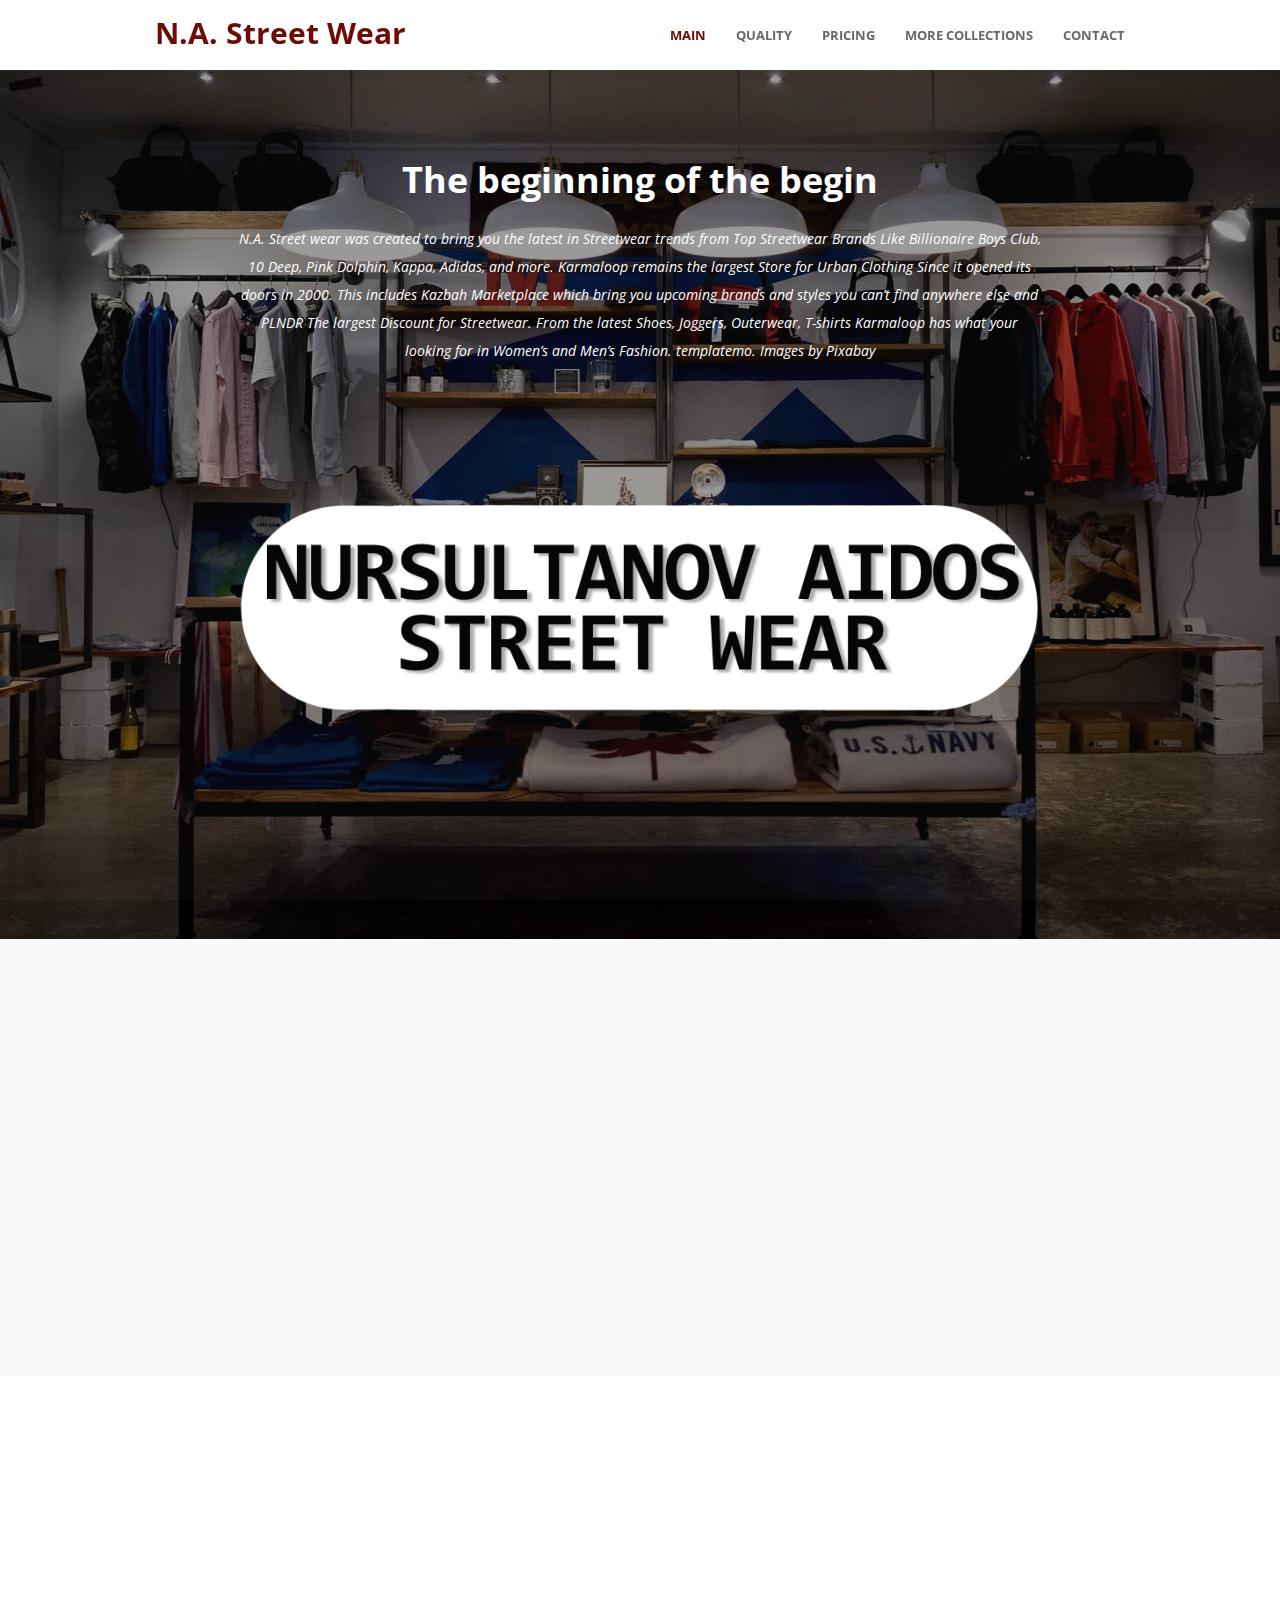
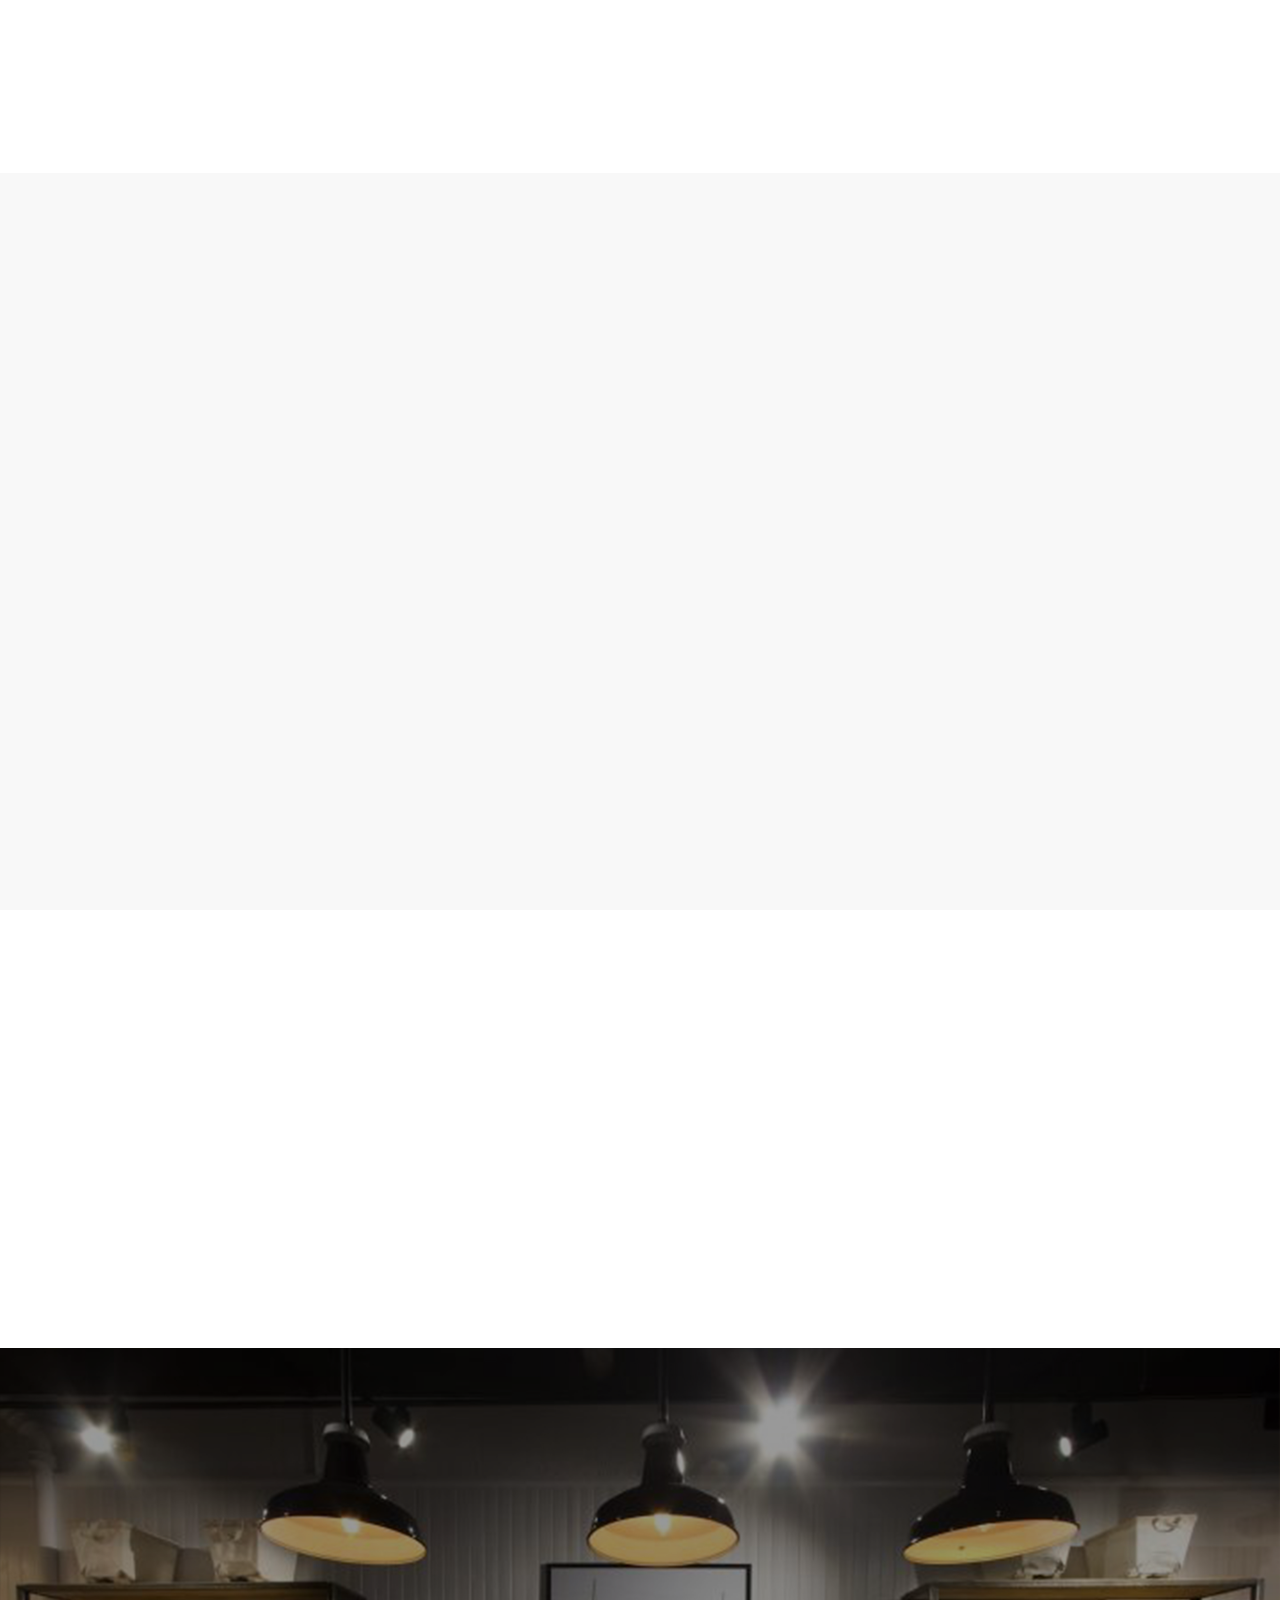
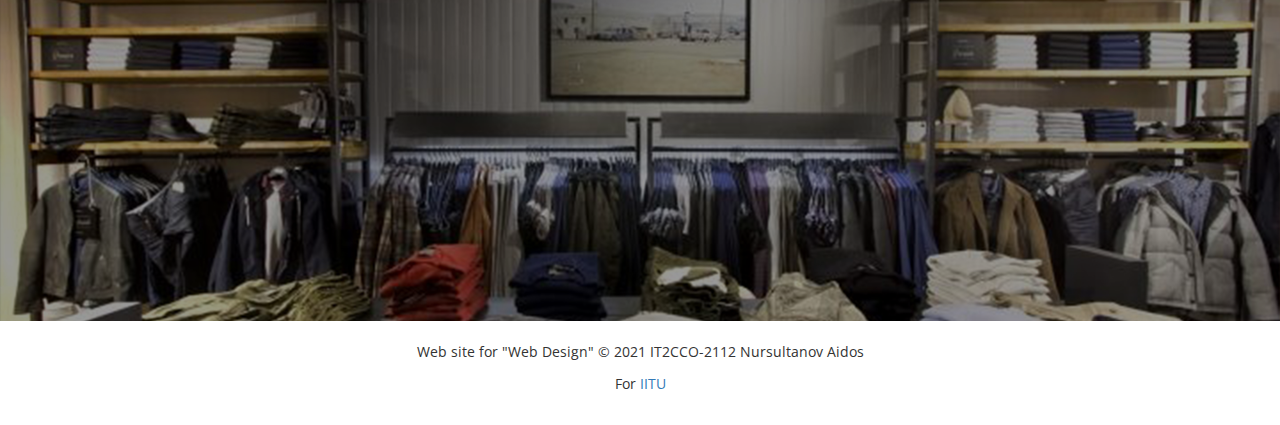
==== index.html @ eb96b64c "Add files via upload" ====
<!DOCTYPE html>
<html lang="en">
	<head>
		<meta charset="utf-8">
		<title>N.A. Street Wear</title>
		<meta http-equiv="X-UA-Compatible" content="IE=Edge">
		<meta name="viewport" content="width=device-width, initial-scale=1">
		<meta name="keywords" content="">
		<meta name="description" content="">

		<link rel="stylesheet" href="css/animate.min.css">
		<link rel="stylesheet" href="css/bootstrap.min.css">
		<link rel="stylesheet" href="css/font-awesome.min.css">
		<link href='http://fonts.googleapis.com/css?family=Open+Sans:400,300,400italic,700,800' rel='stylesheet' type='text/css'>

		<link rel="stylesheet" href="css/templatemo-style.css">

	</head>
	<body>
		<div class="preloader">
			<div class="sk-spinner sk-spinner-rotating-plane"></div>
    	 </div>
		<!-- start navigation -->
		<nav class="navbar navbar-default navbar-fixed-top templatemo-nav" role="navigation">
			<div class="container">
				<div class="navbar-header">
					<button class="navbar-toggle" data-toggle="collapse" data-target=".navbar-collapse">
						<span class="icon icon-bar"></span>
						<span class="icon icon-bar"></span>
						<span class="icon icon-bar"></span>
					</button>
					<a href="#" class="navbar-brand">N.A. Street Wear</a>
				</div>
				<div class="collapse navbar-collapse">
					<ul class="nav navbar-nav navbar-right text-uppercase">
						<li><a href="#home">Main</a></li>
						<li><a href="#feature">Quality</a></li>
						<li><a href="#pricing">Pricing</a></li>
						<li><a href="#morecoll">More collections</a></li>
						<li><a href="#contact">Contact</a></li>
					</ul>
				</div>
			</div>
		</nav>
		<section id="home">
			<div class="overlay">
				<div class="container">
					<div class="row">
						<div class="col-md-1"></div>
						<div class="col-md-10 wow fadeIn" data-wow-delay="0.3s">
							<h1 class="text-upper">The beginning of the begin</h1>
							<p class="tm-white">N.A. Street wear was created to bring you the latest in Streetwear trends from Top Streetwear Brands Like Billionaire Boys Club, 10 Deep, Pink Dolphin, Kappa, Adidas, and more. Karmaloop remains the largest Store for Urban Clothing Since it opened its doors in 2000. This includes Kazbah Marketplace which bring you upcoming brands and styles you can’t find anywhere else and PLNDR The largest Discount for Streetwear. From the latest Shoes, Joggers, Outerwear, T-shirts Karmaloop has what your looking for in Women’s and Men’s Fashion. <a rel="nofollow" href="http://www.facebook.com/templatemo" target="_parent">templatemo</a>. Images by <a rel="nofollow" href="http://pixabay.com" target="_blank">Pixabay</a></p>
							<img src="images/software-img.png" class="img-responsive" alt="home img">
						</div>
						<div class="col-md-1"></div>
					</div>
				</div>
			</div>
		</section>
		
		<section id="feature">
			<div class="container">
				<div class="row">
					<div class="col-md-6 wow fadeInLeft" data-wow-delay="0.6s">
						<h2 class="text-uppercase">Quality</h2>
						<p>In "N.A. Street wear" always has the best quality clothing</p>
						<p><i class="fa fa-leaf"></i>Only ecology materials.</p>
						<p><i class="fa fa-leaf"></i>Retains body heat well.</p>
					</div>
					<div class="col-md-6 wow fadeInRight" data-wow-delay="0.6s">
						<img src="images/software-img.png" class="img-responsive" alt="feature img">
					</div>
				</div>
			</div>
		</section>
		<!-- end feature -->

		<!-- start feature1 -->
		<section id="feature1">
			<div class="container">
				<div class="row">
					<div class="col-md-6 wow fadeInUp" data-wow-delay="0.6s">
						<img src="images/software-img.png" class="img-responsive" alt="feature img">
					</div>
					<div class="col-md-6 wow fadeInUp" data-wow-delay="0.6s">
						<h2 class="text-uppercase">More of our wear quality</h2>
						<p>The label combines quality and heritage with contemporary designs and is hailed as one of the greatest streetwear brands globally.</p>
						<p><span><i class="fa fa-leaf"></i></span>Lorem ipsum dolor sit amet, consectetur adipisicing elit, sed do eiusmod tempor incididunt ut labore et dolore magna aliqua.</p>
						<p><i class="fa fa-child	"></i>Quis autem velis reprehenderit et quis voluptate velit esse quam.</p>
					</div>
				</div>
			</div>
		</section>
		<!-- end feature1 -->

		<!-- start pricing -->
		<section id="pricing">
			<div class="container">
				<div class="row">
					<div class="col-md-12 wow bounceIn">
						<h2 class="text-uppercase">Our Pricing</h2>
					</div>
					<div class="col-md-4 wow fadeIn" data-wow-delay="0.6s">
						<div class="pricing text-uppercase">
							<div class="pricing-title">
								<h4>Shoes</h4>
								<p>~$50</p>
								<small class="text-lowercase">average price</small>
							</div>
							<ul>
								<li>Sneakers</li>
								<li>All Season Boots</li>
								<li>Motion Control</li>
								<li>Stability</li>
							</ul>
							<button class="btn btn-primary text-uppercase">Lets check</button>
						</div>
					</div>
					<div class="col-md-4 wow fadeIn" data-wow-delay="0.6s">
						<div class="pricing active text-uppercase">
							<div class="pricing-title">
								<h4>Topic wear</h4>
								<p>~$10-50</p>
								<small class="text-lowercase">average price</small>
							</div>
							<ul>
								<li>Sweater</li>
								<li>Hoodies</li>
								<li>T-shirt</li>
								<li>Flip-flops</li>
							</ul>
							<button class="btn btn-primary text-uppercase">Lets check</button>
						</div>
					</div>
					<div class="col-md-4 wow fadeIn" data-wow-delay="0.6s">
						<div class="pricing text-uppercase">
							<div class="pricing-title">
								<h4>Jeans</h4>
								<p>~$15</p>
								<small class="text-lowercase">average price</small>
							</div>
							<ul>
								<li>Skinny jeans</li>
								<li>Skinny crop jeans</li>
								<li>Cigarette jeans</li>
								<li>Straight Jeans</li>
							</ul>
							<button class="btn btn-primary text-uppercase">Lets check</button>
						</div>
					</div>
				</div>
			</div>
		</section>

		<section id="morecoll">
			<div class="container">
				<div class="row">
					<div class="col-md-6 wow fadeInLeft" data-wow-delay="0.6s">
						<h2 class="text-uppercase">More information about magazine</h2>
						<p>Tap the link, to open our more crazy street wear. </p>
						<button class="btn btn-primary text-uppercase">Magazine</button>
					</div>
					<div class="col-md-6 wow fadeInRight" data-wow-delay="0.6s">
						<img src="images/software-img.png" class="img-responsive" alt="feature img">
					</div>
				</div>
			</div>
		</section>

		<section id="contact">
			<div class="overlay">
				<div class="container">
					<div class="row">
						<div class="col-md-6 wow fadeInUp" data-wow-delay="0.6s">
							<h2 class="text-uppercase">Contact Us</h2>
							<p>For questions and assistance related to corporate matters (sponsorship/donations, idea/invention submissions, general feedback for N.A. Street Wear) or for help with product you purchased from an authorized Nike retail partner, please contact us at 7-708-846-50-75 (7 a.m. - 4 p.m. PT, Monday through Friday). </p>
							<address>
								<p><i class="fa fa-map-marker"></i>Zhibek Zholy #, Almaty city, Kazakhstan</p>
								<p><i class="fa fa-phone"></i> +7-708-846-50-75</p>
								<p><i class="fa fa-envelope-o"></i> shtreeets@gmail.com</p>
							</address>
						</div>
						<div class="col-md-6 wow fadeInUp" data-wow-delay="0.6s">
							<div class="contact-form">
								<form action="#" method="post">
									<div class="col-md-6">
										<input type="text" class="form-control" placeholder="Name">
									</div>
									<div class="col-md-6">
										<input type="email" class="form-control" placeholder="Email">
									</div>
									<div class="col-md-12">
										<input type="text" class="form-control" placeholder="Subject">
									</div>
									<div class="col-md-12">
										<textarea class="form-control" placeholder="Message" rows="4"></textarea>
									</div>
									<div class="col-md-8">
										<input type="submit" class="form-control text-uppercase" value="Send">
									</div>
								</form>
							</div>
						</div>
					</div>
				</div>
			</div>
		</section>
	

		<footer>
			<div class="container">
				<div class="row">
					<p>Web site for "Web Design" © 2021 IT2CCO-2112 Nursultanov Aidos</p>
				</div>
			</div>

			<div class="container">
				<div class="row">
					<p>For <a href="https://iitu.edu.kz/ru/" target="_blank">IITU</a></p>
				</div>
			</div>
		</footer>
		<!-- end footer -->
        
		<script src="js/jquery.js"></script>
		<script src="js/bootstrap.min.js"></script>
		<script src="js/wow.min.js"></script>
		<script src="js/jquery.singlePageNav.min.js"></script>
		<script src="js/custom.js"></script>
	</body>
</html>
---- css/templatemo-style.css ----
/*

Boxer Template

http://www.templatemo.com/tm-446-boxer

*/

body
    {
        background: #fff;
        font-family: 'Open Sans', sans-serif;
        font-weight: 300;
        position: relative;
        width: 100%;
        height: 100%;
        overflow-x: hidden;
    }
	
.tm-white a {
	color: #fff;
}

/* start h1 group */
h1 { 
    margin-top: 0;
    margin-bottom: 25px; 
}
h1,
h2,
h3,
h4
    {
        font-weight: bold;
    }
/* end h1 group */
p { line-height: 1.6em; }
/* img */
img
    {
        max-width: 100%;
        height: auto;
    }
/* img */

/* overlay */
.overlay 
    {
       width: 100%;
       height: 100%;
       background: rgba(0, 0, 0, 0.4);
       padding-top: 90px;
       padding-bottom: 90px;
    }  
/* over lay */

/* start page container */
@media (min-width: 768px) {
  .container {
    width: 700px;
  }
}
@media (min-width: 992px) {
  .container {
    width: 900px;
  }
}
@media (min-width: 1200px) {
  .container {
    width: 1000px;
  }
}
/* end page container */

/* start preloader */
.preloader
    {
        position: fixed;
        top: 0;
        left: 0;
        width: 100%;
        height: 100%;
        z-index: 99999;
        display: -webkit-flex;
        display: -ms-flexbox;
        display: flex;
        -webkit-flex-flow: row nowrap;
            -ms-flex-flow: row nowrap;
                flex-flow: row nowrap;
        /*justify-content: center;*/
        -webkit-align-items: center;
            -ms-flex-align: center;
                align-items: center;
        background: none repeat scroll 0 0 #fff;
    }
.sk-spinner-rotating-plane.sk-spinner 
    {
         width: 30px;
        height: 30px;
        background-color: #6a0700;
         margin: 0 auto;
        -webkit-animation: sk-rotatePlane 1.2s infinite ease-in-out;
                animation: sk-rotatePlane 1.2s infinite ease-in-out;
     }

@-webkit-keyframes sk-rotatePlane {
  0% {
         -webkit-transform: perspective(120px) rotateX(0deg) rotateY(0deg);
                 transform: perspective(120px) rotateX(0deg) rotateY(0deg); }

  50% {
        -webkit-transform: perspective(120px) rotateX(-180.1deg) rotateY(0deg);
                transform: perspective(120px) rotateX(-180.1deg) rotateY(0deg); }

  100% {
            -webkit-transform: perspective(120px) rotateX(-180deg) rotateY(-179.9deg);
                    transform: perspective(120px) rotateX(-180deg) rotateY(-179.9deg); } }

@keyframes sk-rotatePlane {
  0% {
         -webkit-transform: perspective(120px) rotateX(0deg) rotateY(0deg);
                 transform: perspective(120px) rotateX(0deg) rotateY(0deg); }

  50% {
        -webkit-transform: perspective(120px) rotateX(-180.1deg) rotateY(0deg);
                transform: perspective(120px) rotateX(-180.1deg) rotateY(0deg); }

  100% {
            -webkit-transform: perspective(120px) rotateX(-180deg) rotateY(-179.9deg);
                    transform: perspective(120px) rotateX(-180deg) rotateY(-179.9deg); } }
/* end preloader */

/* start navigation */
.navbar-default
    {
        background: #fff;
        border: none;
        box-shadow: 0px 2px 8px 0px rgba(50, 50, 50, 0.08);
        margin: 0!important;
    }
.navbar-default .navbar-brand
    {
        color: #6a0700;
        font-size: 30px;
        font-weight: bold;
        height: 70px;
        line-height: 35px;
    }
.navbar-default .nav li a
    {
        color: #666;
        font-size: 13px;
        font-weight: bold;
        height: 70px;
        line-height: 40px;
    }
.navbar-default .nav li a:hover,
.navbar-default .nav li a:focus,
.navbar-default .nav li a.current
    {
        color: #6a0700;
    }

.navbar-default .navbar-toggle
    {
        border: none;
        padding-top: 20px;
    }
.navbar-default .navbar-toggle .icon-bar
    {
        background: #6a0700;
        border-color: transparent;
    }
.navbar-default .navbar-toggle:hover,
.navbar-default .navbar-toggle:focus { background-color: transparent }
/* end navigation */

/* start home */       
#home
    {
    background: url('../images/home-bg.jpg') no-repeat;
    background-size: cover;
    color: #fff;
    margin-top: 70px;
    text-align: center;
    width: 100%;
    }
#home p
    {
        font-weight: 400;
        font-style: italic;
        line-height: 2em;
    }
#home img
    {
        display: inline-block;
        margin-top: 0px;
    }
/* end home */

/* start divider */
#divider
    {
        text-align: center;
        padding-top: 80px;
        padding-bottom: 80px;
    }
#divider .fa
    {
        color: #6a0700;
        font-size: 60px;
    }
#divider h3
    {
        font-size: 20px;
    }
/* end divider */

/* start feature */
#feature
    {
        background: #f8f8f8;
        padding-top: 80px;
        padding-bottom: 80px;
    }
#feature p
    {
        padding-top: 10px;
    }
#feature span
    {
        float: left;
    }
#feature .fa
    {
        background: #6a0700;
        border-radius: 50%;
        color: #fff;
        display: inline-block;
        width: 40px;
        height: 40px;
        line-height: 40px;
        text-align: center;
        margin-right: 20px;
    }
/* end feature */

/* start feature1 */
#feature1
    {
        padding-top: 60px;
        padding-bottom: 60px;
    }
#feature1 p
    {
        padding-top: 10px;
    }
#feature1 span
    {
        float: left;
    }
#feature1 .fa
    {
        background: #6a0700;
        border-radius: 50%;
        color: #fff;
        display: inline-block;
        width: 40px;
        height: 40px;
        line-height: 40px;
        text-align: center;
        margin-right: 20px;
    }
/* end feature1 */

/* start pricing */
#pricing
    {
        background: #f8f8f8;
        text-align: center;
        padding-top: 80px;
        padding-bottom: 80px;
    }
#pricing h2
    {
        padding-bottom: 60px;
    }
#pricing .pricing
    {
        background: #fff;
    }
#pricing .active
    {
        position: relative;
        bottom: 20px;
    }
#pricing .pricing .pricing-title
    {
        background: #6a0700;
        color: #fff;
        font-weight: bold;
        padding: 30px;
    }
#pricing .pricing .pricing-title p
    {
        font-size: 20px;
    }
#pricing .pricing ul
    {
        padding: 0;
        margin: 0;
    }
#pricing .pricing ul li
    {
        display: block;
        list-style: none;
        padding: 16px;
    }
#pricing .pricing .btn
    {
        background: transparent;
        border: 1px solid #6a0700;
        border-radius: 0px;
        color: #6a0700;
        font-weight: bold;
        padding-right: 40px;
        padding-left: 40px;
        margin-top: 20px;
        margin-bottom: 30px;
        transition: all 0.3s ease;
    }
#pricing .pricing .btn:hover {
    background: #6a0700;
    color: #fff;
}

#morecoll
    {
        padding-top: 80px;
        padding-bottom: 80px;
    }
#morecoll h2
    {
        padding-bottom: 20px;
    }
#morecoll .btn
    {
        border-radius: 0px;
        font-weight: bold;
        margin-top: 20px;
        padding: 10px 40px 10px 40px;
    }

#contact
    {
        background: url('../images/contact-bg.jpg') no-repeat;
        background-size: cover;
        color: #fff;
    }
#contact h2
    {
        padding-bottom: 10px;
    }
#contact address
    {
        padding-top: 20px;
    }
#contact address .fa
    {
        background: #6a0700;
        border-radius: 50%;
        width: 40px;
        height: 40px;
        line-height: 40px;
        text-align: center;
        margin-top: 6px;
        margin-right: 10px;
    }
#contact .contact-form
    {
        padding-top: 40px;
    }
#contact .form-control
    {
        border: none;
        border-radius: 0px;
        box-shadow: none;
        margin-bottom: 20px;
    }
#contact input
    {
        height: 50px;
    }
#contact input[type="submit"]
    {
        background: #6a0700;
        color: #fff;
        font-weight: bold;
        transition: all 0.3s ease;
    }
#contact input[type="submit"]:hover {
    background: #6f0000;
}
/* end contact */

/* start footer */
footer
    {
        background: #fff;
        font-weight: 400;
        text-align: center;
        padding: 20px;
    }
/* end footer */

@media screen and ( max-width: 991px ) {
    .templatemo-box {
        margin-bottom: 30px;
    }
    #pricing .active {
        bottom: 0;
    }
    .pricing {
        margin-bottom: 20px;
    }
    #feature img, #morecoll img {
        margin-top: 30px;
    }
    #feature1 img {
        margin-bottom: 30px;
    }
}
@media screen and ( max-width: 767px ) {
    .navbar-default .nav li a {
        height: auto;
        line-height: 2em;
    }
    #feature, #pricing, #morecoll {
        padding-top: 20px;
        padding-bottom: 40px;
    }
    #contact .overlay {
        padding-top: 40px;
    }
}
/* start media 360 */
@media screen and ( max-width: 360px ){
    .pricing
        {
            padding-bottom: 40px;
        }
}
/* end media 360 */
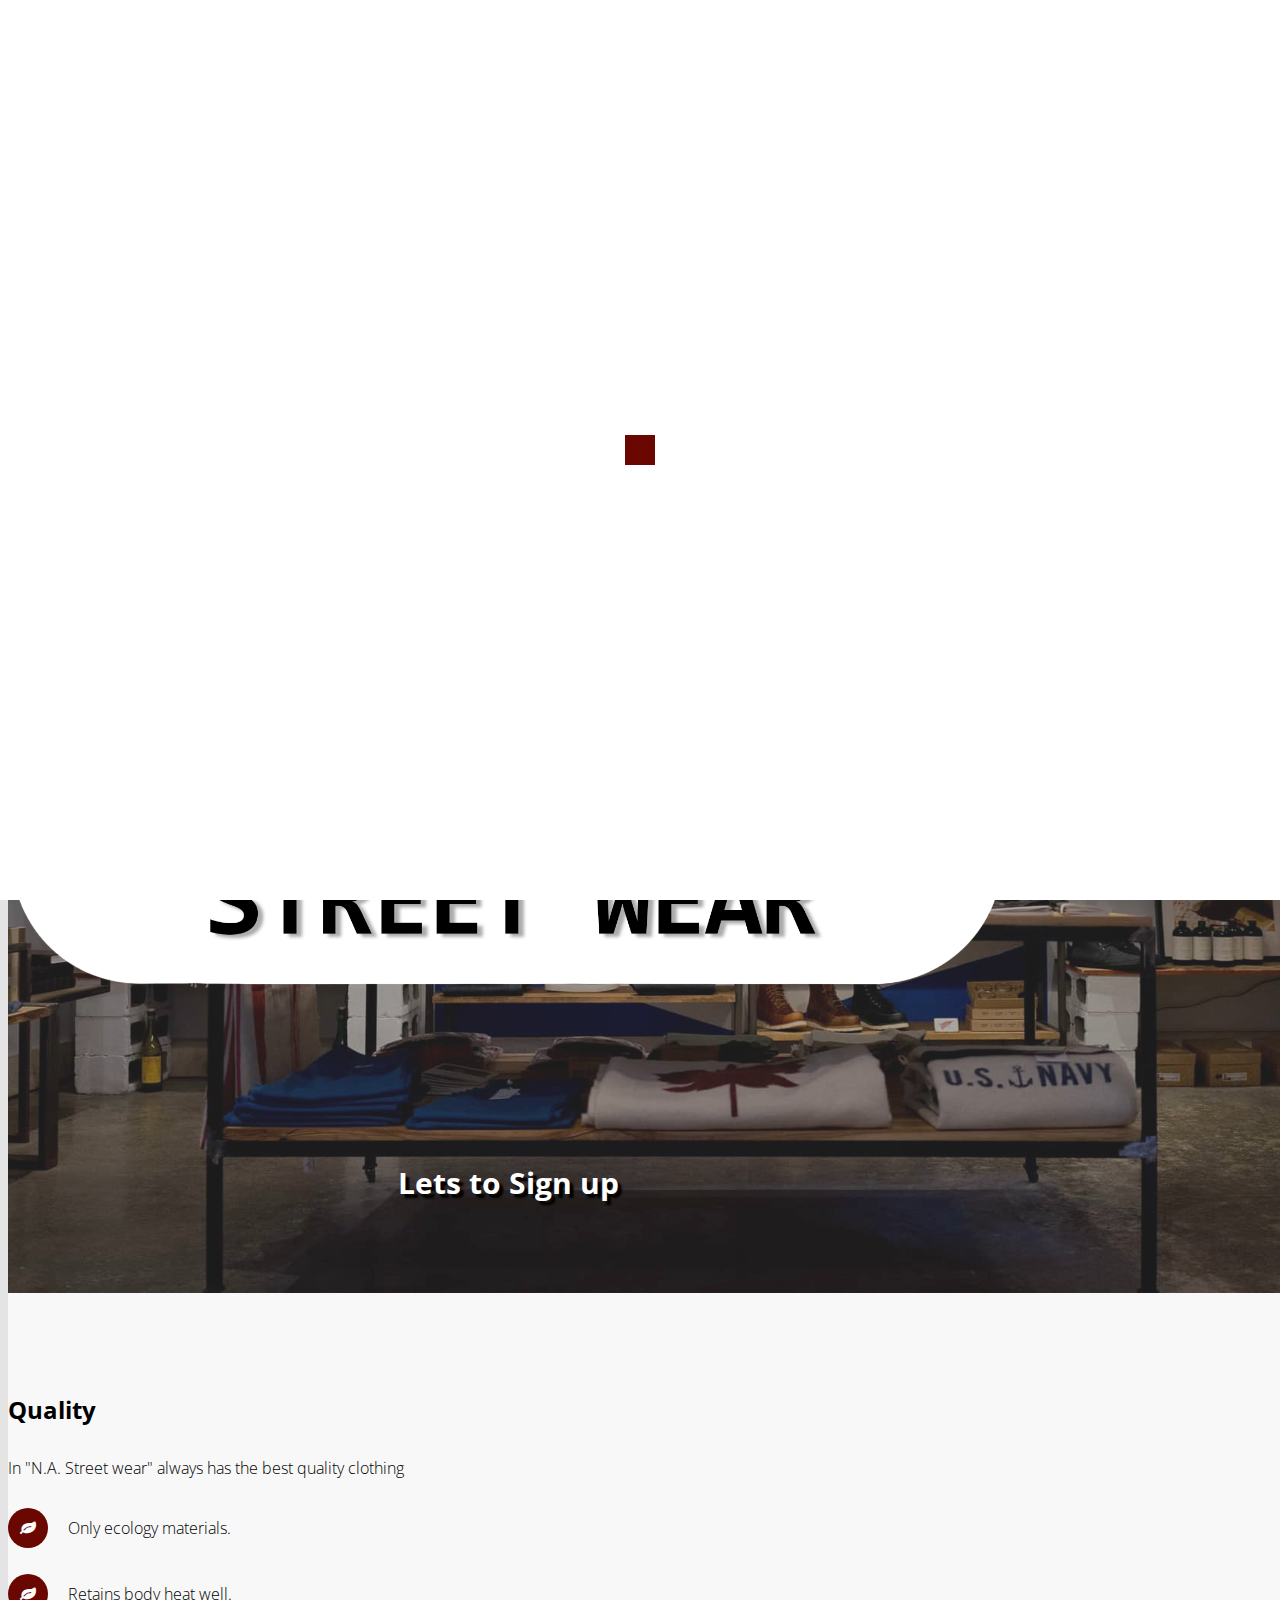
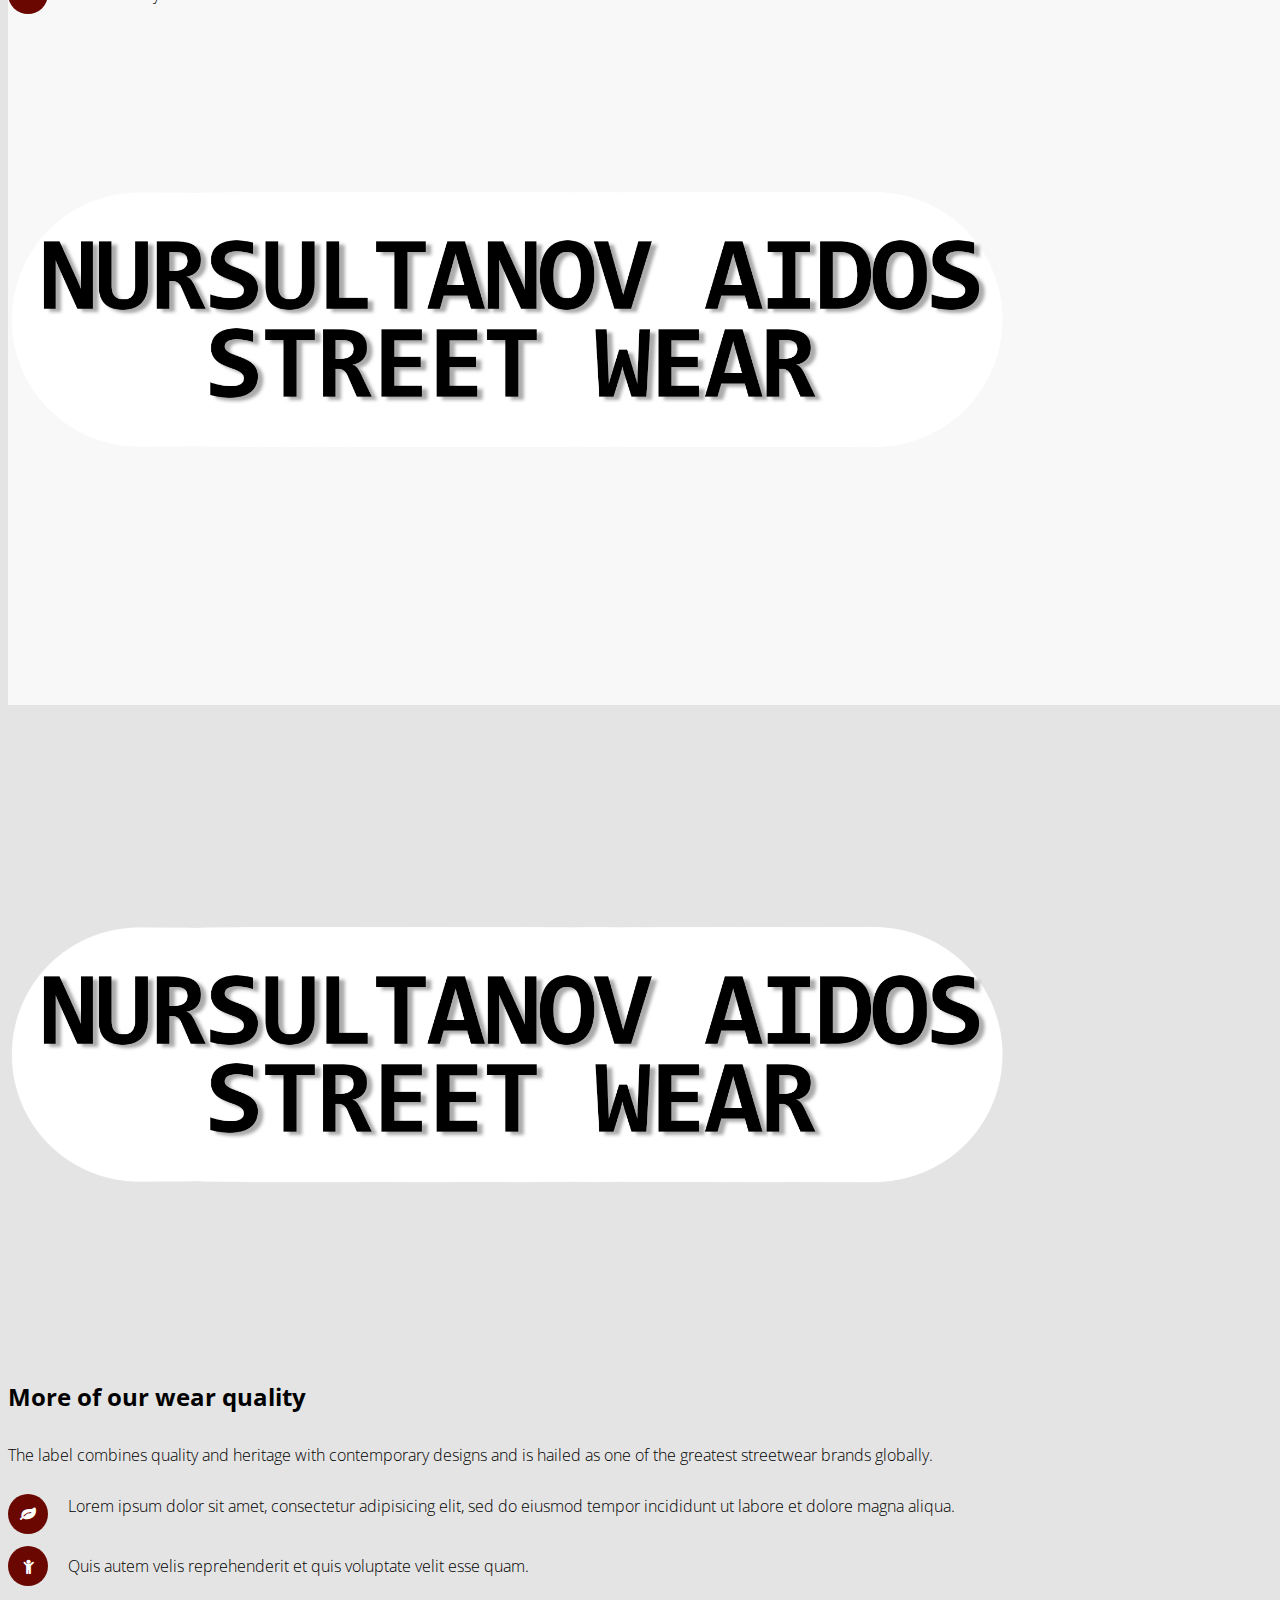
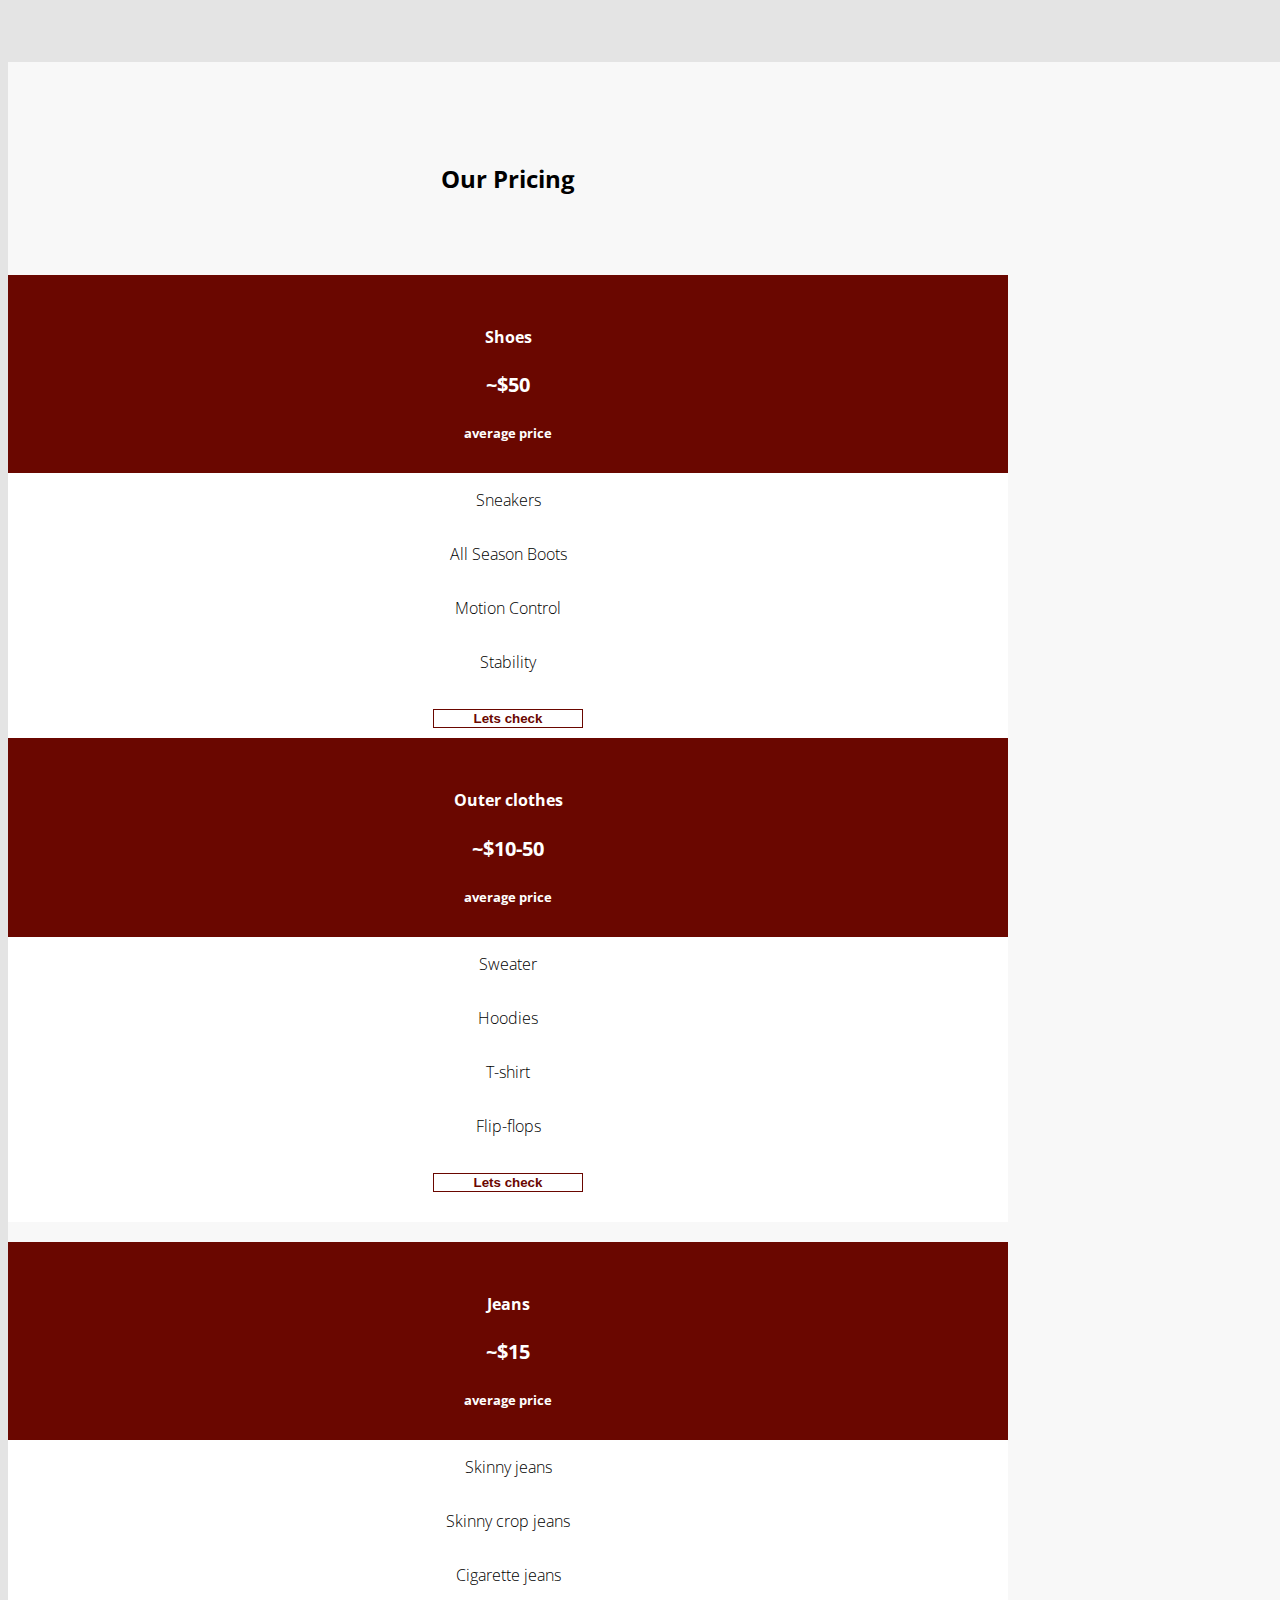
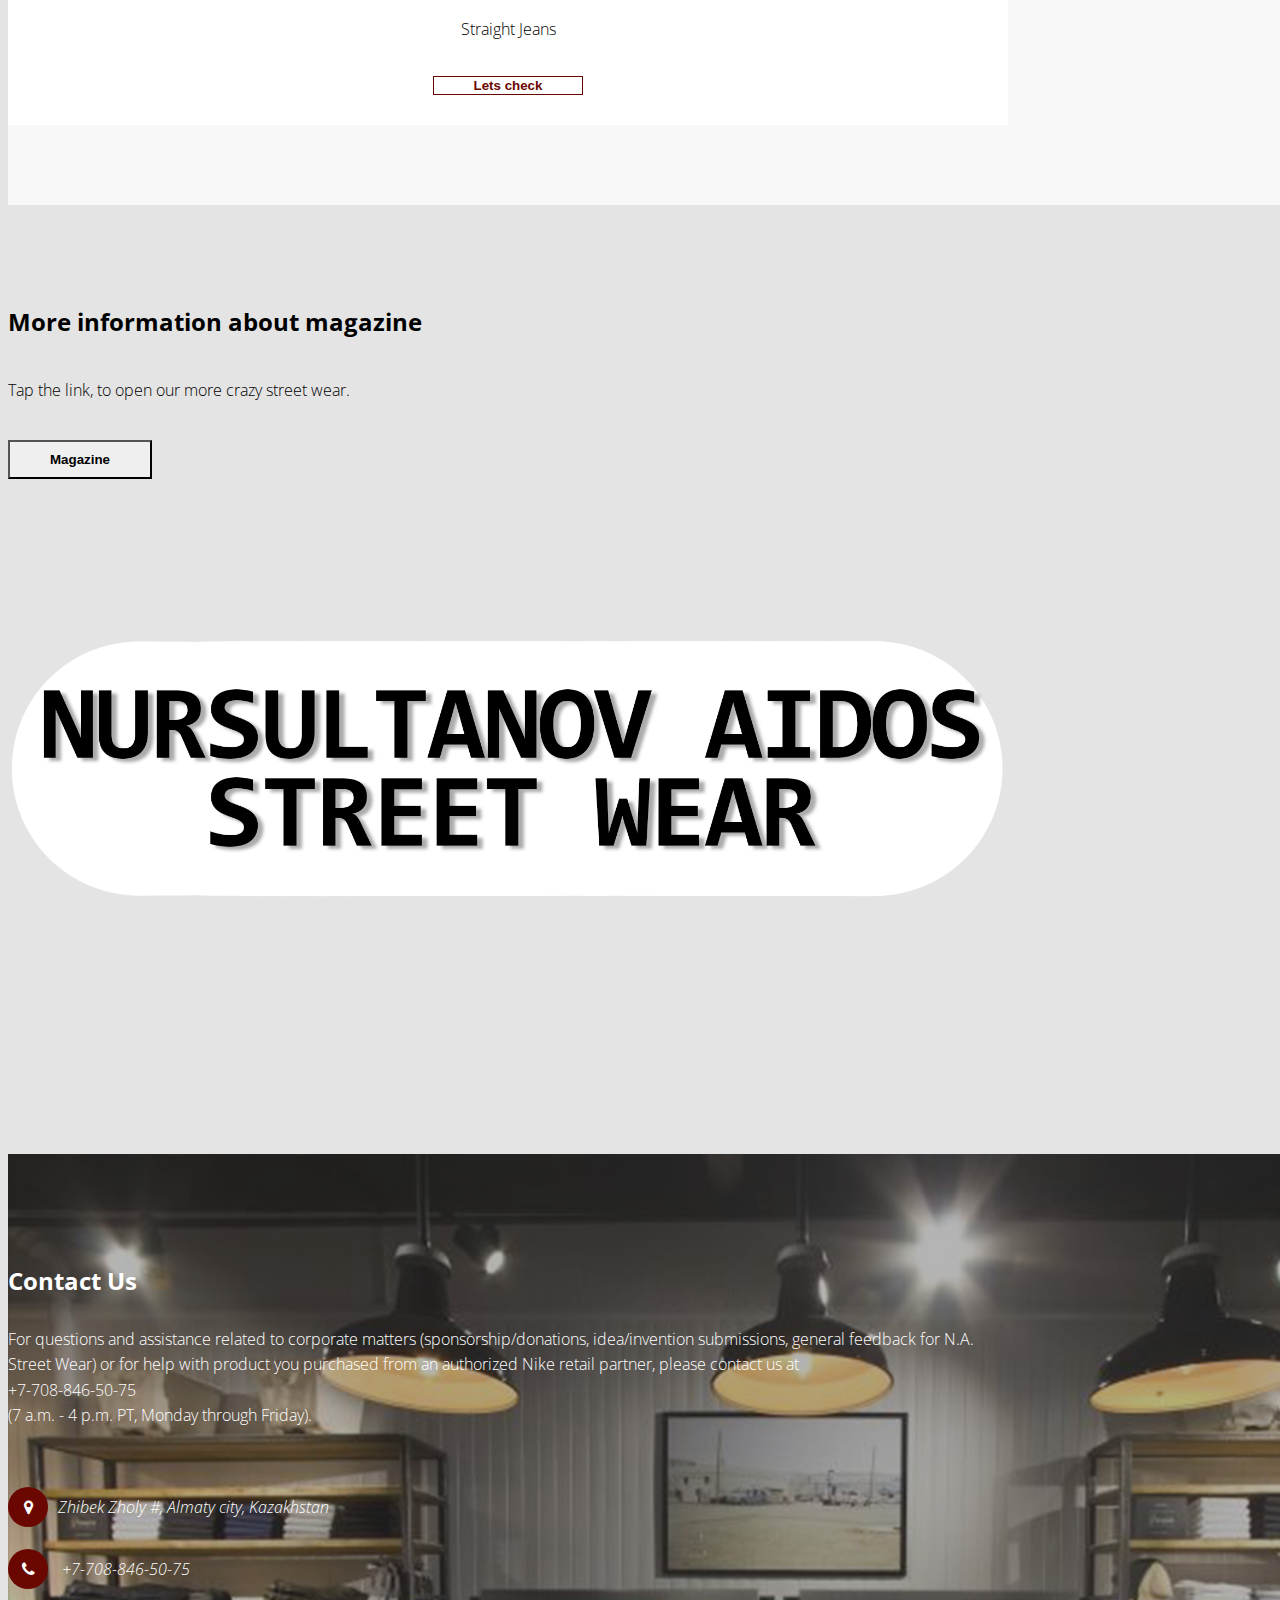
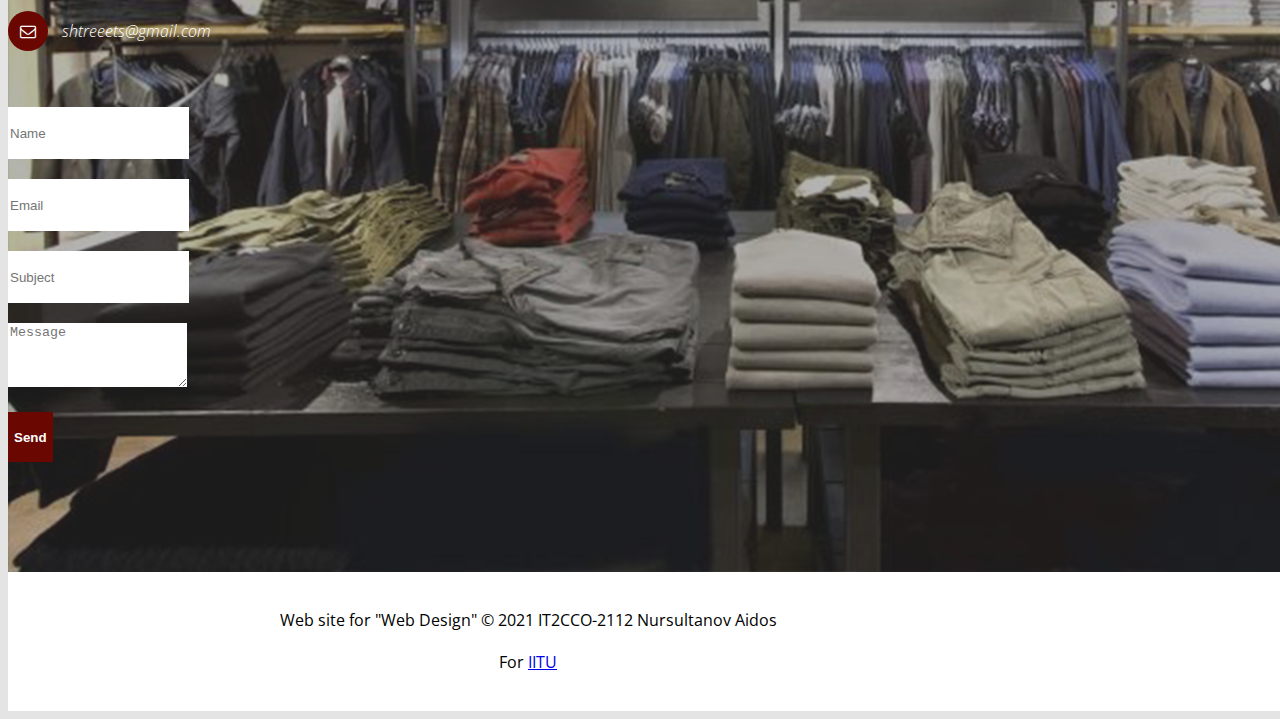
==== commit e5c8d946: "Update index.html" ====
--- a/index.html
+++ b/index.html
@@ -1,231 +1,222 @@
 <!DOCTYPE html>
 <html lang="en">
-	<head>
-		<meta charset="utf-8">
-		<title>N.A. Street Wear</title>
-		<meta http-equiv="X-UA-Compatible" content="IE=Edge">
-		<meta name="viewport" content="width=device-width, initial-scale=1">
-		<meta name="keywords" content="">
-		<meta name="description" content="">
-
-		<link rel="stylesheet" href="css/animate.min.css">
-		<link rel="stylesheet" href="css/bootstrap.min.css">
-		<link rel="stylesheet" href="css/font-awesome.min.css">
-		<link href='http://fonts.googleapis.com/css?family=Open+Sans:400,300,400italic,700,800' rel='stylesheet' type='text/css'>
-
-		<link rel="stylesheet" href="css/templatemo-style.css">
-
-	</head>
-	<body>
-		<div class="preloader">
-			<div class="sk-spinner sk-spinner-rotating-plane"></div>
-    	 </div>
-		<!-- start navigation -->
-		<nav class="navbar navbar-default navbar-fixed-top templatemo-nav" role="navigation">
-			<div class="container">
-				<div class="navbar-header">
-					<button class="navbar-toggle" data-toggle="collapse" data-target=".navbar-collapse">
-						<span class="icon icon-bar"></span>
-						<span class="icon icon-bar"></span>
-						<span class="icon icon-bar"></span>
-					</button>
-					<a href="#" class="navbar-brand">N.A. Street Wear</a>
-				</div>
-				<div class="collapse navbar-collapse">
-					<ul class="nav navbar-nav navbar-right text-uppercase">
-						<li><a href="#home">Main</a></li>
-						<li><a href="#feature">Quality</a></li>
-						<li><a href="#pricing">Pricing</a></li>
-						<li><a href="#morecoll">More collections</a></li>
-						<li><a href="#contact">Contact</a></li>
-					</ul>
-				</div>
-			</div>
-		</nav>
-		<section id="home">
-			<div class="overlay">
-				<div class="container">
-					<div class="row">
-						<div class="col-md-1"></div>
-						<div class="col-md-10 wow fadeIn" data-wow-delay="0.3s">
-							<h1 class="text-upper">The beginning of the begin</h1>
-							<p class="tm-white">N.A. Street wear was created to bring you the latest in Streetwear trends from Top Streetwear Brands Like Billionaire Boys Club, 10 Deep, Pink Dolphin, Kappa, Adidas, and more. Karmaloop remains the largest Store for Urban Clothing Since it opened its doors in 2000. This includes Kazbah Marketplace which bring you upcoming brands and styles you can’t find anywhere else and PLNDR The largest Discount for Streetwear. From the latest Shoes, Joggers, Outerwear, T-shirts Karmaloop has what your looking for in Women’s and Men’s Fashion. <a rel="nofollow" href="http://www.facebook.com/templatemo" target="_parent">templatemo</a>. Images by <a rel="nofollow" href="http://pixabay.com" target="_blank">Pixabay</a></p>
-							<img src="images/software-img.png" class="img-responsive" alt="home img">
-						</div>
-						<div class="col-md-1"></div>
-					</div>
-				</div>
-			</div>
-		</section>
-		
-		<section id="feature">
-			<div class="container">
-				<div class="row">
-					<div class="col-md-6 wow fadeInLeft" data-wow-delay="0.6s">
-						<h2 class="text-uppercase">Quality</h2>
-						<p>In "N.A. Street wear" always has the best quality clothing</p>
-						<p><i class="fa fa-leaf"></i>Only ecology materials.</p>
-						<p><i class="fa fa-leaf"></i>Retains body heat well.</p>
-					</div>
-					<div class="col-md-6 wow fadeInRight" data-wow-delay="0.6s">
-						<img src="images/software-img.png" class="img-responsive" alt="feature img">
-					</div>
-				</div>
-			</div>
-		</section>
-		<!-- end feature -->
-
-		<!-- start feature1 -->
-		<section id="feature1">
-			<div class="container">
-				<div class="row">
-					<div class="col-md-6 wow fadeInUp" data-wow-delay="0.6s">
-						<img src="images/software-img.png" class="img-responsive" alt="feature img">
-					</div>
-					<div class="col-md-6 wow fadeInUp" data-wow-delay="0.6s">
-						<h2 class="text-uppercase">More of our wear quality</h2>
-						<p>The label combines quality and heritage with contemporary designs and is hailed as one of the greatest streetwear brands globally.</p>
-						<p><span><i class="fa fa-leaf"></i></span>Lorem ipsum dolor sit amet, consectetur adipisicing elit, sed do eiusmod tempor incididunt ut labore et dolore magna aliqua.</p>
-						<p><i class="fa fa-child	"></i>Quis autem velis reprehenderit et quis voluptate velit esse quam.</p>
-					</div>
-				</div>
-			</div>
-		</section>
-		<!-- end feature1 -->
-
-		<!-- start pricing -->
-		<section id="pricing">
-			<div class="container">
-				<div class="row">
-					<div class="col-md-12 wow bounceIn">
-						<h2 class="text-uppercase">Our Pricing</h2>
-					</div>
-					<div class="col-md-4 wow fadeIn" data-wow-delay="0.6s">
-						<div class="pricing text-uppercase">
-							<div class="pricing-title">
-								<h4>Shoes</h4>
-								<p>~$50</p>
-								<small class="text-lowercase">average price</small>
-							</div>
-							<ul>
-								<li>Sneakers</li>
-								<li>All Season Boots</li>
-								<li>Motion Control</li>
-								<li>Stability</li>
-							</ul>
-							<button class="btn btn-primary text-uppercase">Lets check</button>
-						</div>
-					</div>
-					<div class="col-md-4 wow fadeIn" data-wow-delay="0.6s">
-						<div class="pricing active text-uppercase">
-							<div class="pricing-title">
-								<h4>Topic wear</h4>
-								<p>~$10-50</p>
-								<small class="text-lowercase">average price</small>
-							</div>
-							<ul>
-								<li>Sweater</li>
-								<li>Hoodies</li>
-								<li>T-shirt</li>
-								<li>Flip-flops</li>
-							</ul>
-							<button class="btn btn-primary text-uppercase">Lets check</button>
-						</div>
-					</div>
-					<div class="col-md-4 wow fadeIn" data-wow-delay="0.6s">
-						<div class="pricing text-uppercase">
-							<div class="pricing-title">
-								<h4>Jeans</h4>
-								<p>~$15</p>
-								<small class="text-lowercase">average price</small>
-							</div>
-							<ul>
-								<li>Skinny jeans</li>
-								<li>Skinny crop jeans</li>
-								<li>Cigarette jeans</li>
-								<li>Straight Jeans</li>
-							</ul>
-							<button class="btn btn-primary text-uppercase">Lets check</button>
-						</div>
-					</div>
-				</div>
-			</div>
-		</section>
-
-		<section id="morecoll">
-			<div class="container">
-				<div class="row">
-					<div class="col-md-6 wow fadeInLeft" data-wow-delay="0.6s">
-						<h2 class="text-uppercase">More information about magazine</h2>
-						<p>Tap the link, to open our more crazy street wear. </p>
-						<button class="btn btn-primary text-uppercase">Magazine</button>
-					</div>
-					<div class="col-md-6 wow fadeInRight" data-wow-delay="0.6s">
-						<img src="images/software-img.png" class="img-responsive" alt="feature img">
-					</div>
-				</div>
-			</div>
-		</section>
-
-		<section id="contact">
-			<div class="overlay">
-				<div class="container">
-					<div class="row">
-						<div class="col-md-6 wow fadeInUp" data-wow-delay="0.6s">
-							<h2 class="text-uppercase">Contact Us</h2>
-							<p>For questions and assistance related to corporate matters (sponsorship/donations, idea/invention submissions, general feedback for N.A. Street Wear) or for help with product you purchased from an authorized Nike retail partner, please contact us at 7-708-846-50-75 (7 a.m. - 4 p.m. PT, Monday through Friday). </p>
-							<address>
-								<p><i class="fa fa-map-marker"></i>Zhibek Zholy #, Almaty city, Kazakhstan</p>
-								<p><i class="fa fa-phone"></i> +7-708-846-50-75</p>
-								<p><i class="fa fa-envelope-o"></i> shtreeets@gmail.com</p>
-							</address>
-						</div>
-						<div class="col-md-6 wow fadeInUp" data-wow-delay="0.6s">
-							<div class="contact-form">
-								<form action="#" method="post">
-									<div class="col-md-6">
-										<input type="text" class="form-control" placeholder="Name">
-									</div>
-									<div class="col-md-6">
-										<input type="email" class="form-control" placeholder="Email">
-									</div>
-									<div class="col-md-12">
-										<input type="text" class="form-control" placeholder="Subject">
-									</div>
-									<div class="col-md-12">
-										<textarea class="form-control" placeholder="Message" rows="4"></textarea>
-									</div>
-									<div class="col-md-8">
-										<input type="submit" class="form-control text-uppercase" value="Send">
-									</div>
-								</form>
-							</div>
-						</div>
-					</div>
-				</div>
-			</div>
-		</section>
-	
-
-		<footer>
-			<div class="container">
-				<div class="row">
-					<p>Web site for "Web Design" © 2021 IT2CCO-2112 Nursultanov Aidos</p>
-				</div>
-			</div>
-
-			<div class="container">
-				<div class="row">
-					<p>For <a href="https://iitu.edu.kz/ru/" target="_blank">IITU</a></p>
-				</div>
-			</div>
-		</footer>
-		<!-- end footer -->
-        
-		<script src="js/jquery.js"></script>
-		<script src="js/bootstrap.min.js"></script>
-		<script src="js/wow.min.js"></script>
-		<script src="js/jquery.singlePageNav.min.js"></script>
-		<script src="js/custom.js"></script>
-	</body>
-</html>+<head>
+    <meta charset="utf-8">
+    <title>N.A. Street Wear</title>
+    <meta content="IE=Edge" http-equiv="X-UA-Compatible">
+    <meta content="width=device-width, initial-scale=1" name="viewport">
+    <meta content="" name="keywords">
+    <meta content="" name="description">
+    <link rel="icon" type="image/png" href="images/icons/favicon.ico"/>
+    <link href="css/animate.min.css" rel="stylesheet">
+    <link href="css/bootstrap.min.css" rel="stylesheet">
+    <link href="css/font-awesome.min.css" rel="stylesheet">
+    <link href='http://fonts.googleapis.com/css?family=Open+Sans:400,300,400italic,700,800' rel='stylesheet' type='text/css'>
+    <link href="css/templatemo-style.css" rel="stylesheet">
+</head>
+<body>
+    <div class="preloader">
+        <div class="sk-spinner sk-spinner-rotating-plane"></div>
+    </div>
+    <nav class="navbar navbar-default navbar-fixed-top templatemo-nav" role="navigation">
+        <div class="container">
+            <div class="navbar-header">
+                <button class="navbar-toggle" data-target=".navbar-collapse" data-toggle="collapse"><span class="icon icon-bar"></span> <span class="icon icon-bar"></span> <span class="icon icon-bar"></span></button> <a class="navbar-brand" href="index.html">N.A. Street Wear</a>
+            </div>
+            <div class="collapse navbar-collapse">
+                <ul class="nav navbar-nav navbar-right text-uppercase">
+                    <li>
+                        <a href="#home">Main</a>
+                    </li>
+                    <li>
+                        <a href="#feature">Quality</a>
+                    </li>
+                    <li>
+                        <a href="#pricing">Pricing</a>
+                    </li>
+                    <li>
+                        <a href="#morecoll">More collections</a>
+                    </li>
+                    <li>
+                        <a  href="#contact">Contact</a>
+                    </li>
+                </ul>
+            </div>
+        </div>
+    </nav>
+    <section id="home">
+        <div class="overlay">
+            <div class="container">
+                <div class="row">
+                    <div class="col-md-1"></div>
+                    <div class="col-md-10 wow fadeIn" data-wow-delay="0.3s">
+                    <h1 class="text-upper">The beginning of the begin </h1> 
+                    <p class="tm-white">N.A. Street wear was created to bring you the latest in Streetwear trends from Top Streetwear Brands Like Billionaire Boys Club, 10 Deep, Pink Dolphin, Kappa, Adidas, and more.</p><img alt="home img" class="img-responsive" src="images/software-img.png"><a class="sign-up" href="login/index.html">Lets to Sign up</a></div>
+                    <div class="col-md-1"></div>
+                </div>
+            </div>
+        </div>
+    </section>
+    <section id="feature">
+        <div class="container">
+            <div class="row">
+                <div class="col-md-6 wow fadeInLeft" data-wow-delay="0.6s">
+                    <h2 class="text-uppercase">Quality</h2>
+                    <p>In "N.A. Street wear" always has the best quality clothing</p>
+                    <p><i class="fa fa-leaf"></i>Only ecology materials.</p>
+                    <p><i class="fa fa-leaf"></i>Retains body heat well.</p>
+                </div>
+                <div class="col-md-6 wow fadeInRight" data-wow-delay="0.6s"><img alt="feature img" class="img-responsive" src="images/software-img.png"></div>
+            </div>
+        </div>
+    </section>
+    <section id="feature1">
+        <div class="container">
+            <div class="row">
+                <div class="col-md-6 wow fadeInUp" data-wow-delay="0.6s"><img alt="feature img" class="img-responsive" src="images/software-img.png"></div>
+                <div class="col-md-6 wow fadeInUp" data-wow-delay="0.6s">
+                    <h2 class="text-uppercase">More of our wear quality</h2>
+                    <p>The label combines quality and heritage with contemporary designs and is hailed as one of the greatest streetwear brands globally.</p>
+                    <p><span><i class="fa fa-leaf"></i></span>Lorem ipsum dolor sit amet, consectetur adipisicing elit, sed do eiusmod tempor incididunt ut labore et dolore magna aliqua.</p>
+                    <p><i class="fa fa-child"></i>Quis autem velis reprehenderit et quis voluptate velit esse quam.</p>
+                </div>
+            </div>
+        </div>
+    </section><!-- end feature1 -->
+    <!-- start pricing -->
+    <section id="pricing">
+        <div class="container">
+            <div class="row">
+                <div class="col-md-12 wow bounceIn">
+                    <h2 class="text-uppercase">Our Pricing</h2>
+                </div>
+                <div class="col-md-4 wow fadeIn" data-wow-delay="0.6s">
+                    <div class="pricing text-uppercase">
+                        <div class="pricing-title">
+                            <h4>Shoes</h4>
+                            <p>~$50</p><small class="text-lowercase">average price</small>
+                        </div>
+                        <ul>
+                            <li>Sneakers</li>
+                            <li>All Season Boots</li>
+                            <li>Motion Control</li>
+                            <li>Stability</li>
+                        </ul>
+                        <form action="shoes/shoes.html" target="_blank">
+                        <button class="btn btn-primary text-uppercase">Lets check</button>
+                        </form>
+                    </div>
+                </div>  
+                <div class="col-md-4 wow fadeIn" data-wow-delay="0.6s">
+                    <div class="pricing active text-uppercase">
+                        <div class="pricing-title">
+                            <h4>Outer clothes</h4>
+                            <p>~$10-50</p><small class="text-lowercase">average price</small>
+                        </div>
+                        <ul>
+                            <li>Sweater</li>
+                            <li>Hoodies</li>
+                            <li>T-shirt</li>
+                            <li>Flip-flops</li>
+                        </ul>
+                        <form action="outer-clothing/outer-clothing.html" target="_blank">
+                        <button class="btn btn-primary text-uppercase">Lets check</button>
+                        </form>
+                    </div>
+                </div>
+                <div class="col-md-4 wow fadeIn" data-wow-delay="0.6s">
+                    <div class="pricing text-uppercase">
+                        <div class="pricing-title">
+                            <h4>Jeans</h4>
+                            <p>~$15</p><small class="text-lowercase">average price</small>
+                        </div>
+                        <ul>
+                            <li>Skinny jeans</li>
+                            <li>Skinny crop jeans</li>
+                            <li>Cigarette jeans</li>
+                            <li>Straight Jeans</li>
+                        </ul>
+                            <form action="jeans/jeans.html" target="_blank">
+                            <button class="btn btn-primary text-uppercase">Lets check</button>
+                            </form>
+                    </div>
+                </div>
+            </div>
+        </div>
+    </section>
+    <section id="morecoll">
+        <div class="container">
+            <div class="row">
+                <div class="col-md-6 wow fadeInLeft" data-wow-delay="0.6s">
+                    <h2 class="text-uppercase">More information about magazine</h2>
+                    <p>Tap the link, to open our more crazy street wear.</p>
+                    <form action="index.html" target="_blank">
+                    <button class="btn btn-primary text-uppercase">Magazine</button>
+                    </form>
+                </div>
+                <div class="col-md-6 wow fadeInRight" data-wow-delay="0.6s"><img alt="feature img" class="img-responsive" src="images/software-img.png"></div>
+            </div>
+        </div>
+    </section>
+    <section id="contact">
+        <div class="overlay">
+            <div class="container">
+                <div class="row">
+                    <div class="col-md-6 wow fadeInUp" data-wow-delay="0.6s">
+                        <h2 class="text-uppercase">Contact Us</h2>
+                        <p>For questions and assistance related to corporate matters (sponsorship/donations, idea/invention submissions, general feedback for N.A. Street Wear) or for help with product you purchased from an authorized Nike retail partner, please contact us at<br>+7-708-846-50-75<br>(7 a.m. - 4 p.m. PT, Monday through Friday).</p>
+                        <address>
+                            <p><i class="fa fa-map-marker"></i>Zhibek Zholy #, Almaty city, Kazakhstan</p>
+                            <p><i class="fa fa-phone"></i> +7-708-846-50-75</p>
+                            <p><i class="fa fa-envelope-o"></i> shtreeets@gmail.com</p>
+                        </address>
+                    </div>
+                    <div class="col-md-6 wow fadeInUp" data-wow-delay="0.6s">
+                        <div class="contact-form">
+                            <form action="#" method="post">
+                                <div class="col-md-6">
+                                    <input class="form-control" placeholder="Name" type="text">
+                                </div>
+                                <div class="col-md-6">
+                                    <input class="form-control" placeholder="Email" type="email">
+                                </div>
+                                <div class="col-md-12">
+                                    <input class="form-control" placeholder="Subject" type="text">
+                                </div>
+                                <div class="col-md-12">
+                                    <textarea class="form-control" placeholder="Message" rows="4"></textarea>
+                                </div>
+                                <div class="col-md-8">
+                                    <input class="form-control text-uppercase" type="submit" value="Send">
+                                </div>
+                            </form>
+                        </div>
+                    </div>
+                </div>
+            </div>
+        </div>
+    </section>
+    <footer>
+        <div class="container">
+            <div class="row">
+                <p>Web site for "Web Design" © 2021 IT2CCO-2112 Nursultanov Aidos</p>
+            </div>
+        </div>
+        <div class="container">
+            <div class="row">
+                <p>For <a href="https://iitu.edu.kz/ru/" target="_blank">IITU</a></p>
+            </div>
+        </div>
+    </footer><!-- end footer -->
+    <script src="js/jquery.js">
+    </script> 
+    <script src="js/bootstrap.min.js">
+    </script> 
+    <script src="js/wow.min.js">
+    </script> 
+    <script src="js/jquery.singlePageNav.min.js">
+    </script> 
+    <script src="js/custom.js">
+    </script>
+</body>
+</html>
--- a/css/templatemo-style.css
+++ b/css/templatemo-style.css
@@ -1,14 +1,6 @@
-/*
-
-Boxer Template
-
-http://www.templatemo.com/tm-446-boxer
-
-*/
-
-body
-    {
-        background: #fff;
+    body
+    {
+        background: #e4e4e4;
         font-family: 'Open Sans', sans-serif;
         font-weight: 300;
         position: relative;
@@ -48,7 +40,7 @@
     {
        width: 100%;
        height: 100%;
-       background: rgba(0, 0, 0, 0.4);
+       background: #43434366;
        padding-top: 90px;
        padding-bottom: 90px;
     }  
@@ -196,6 +188,85 @@
         display: inline-block;
         margin-top: 0px;
     }
+
+
+#outer-clothing-home
+    {
+    background: url('../images/dssdczeccs-min_800x.png') no-repeat;
+    background-size: contain;
+    color: #fff;
+    margin-top: 70px;
+    text-align: center;
+    width: 100%;
+    }
+#outer-clothing-home p
+    {
+        font-weight: 400;
+        font-style: italic;
+        line-height: 2em;
+    }
+#outer-clothing-home img
+    {
+        display: inline-block;
+        margin-top: 0px;
+        max-width: 700px;    
+    
+    }
+#shoes-home
+    {
+    background: url('../images/air-jordan-1-retro-high-lucky-green-w-2-1000.png') no-repeat;
+    background-size: 20%;
+    background-repeat: repeat;
+    color: #fff;
+    margin-top: 70px;
+    text-align: center;
+    width: 100%;
+    }
+#shoes-home p
+    {
+        font-weight: 400;
+        font-style: italic;
+        line-height: 2em;
+    }
+#shoes-home img
+    {
+        display: inline-block;
+        margin-top: 0px;
+        max-width: 700px;    
+    
+    }
+#jeans-home
+    {
+    background: url('../images/M301J_000_108-891_010_2_1800x1800.png') no-repeat;
+    background-size: 20%;
+    background-repeat: repeat;
+    color: #fff;
+    margin-top: 70px;
+    text-align: center;
+    width: 100%;
+    }
+#jeans-home p
+    {
+        font-weight: 400;
+        font-style: italic;
+        line-height: 2em;
+    }
+#jeans-home img
+    {
+        display: inline-block;
+        margin-top: 0px;
+        max-width: 700px;    
+    
+    }
+
+.sign-up
+    {
+        font-size: 30px;
+        font-weight: bold;
+        color: white;
+        text-decoration: none;
+        text-shadow: #000000 4px 4px 2px;
+    } 
 /* end home */
 
 /* start divider */
@@ -271,6 +342,8 @@
         text-align: center;
         margin-right: 20px;
     }
+
+
 /* end feature1 */
 
 /* start pricing */
@@ -330,7 +403,7 @@
         transition: all 0.3s ease;
     }
 #pricing .pricing .btn:hover {
-    background: #6a0700;
+    background: #b4645e;
     color: #fff;
 }
 
@@ -450,4 +523,4 @@
             padding-bottom: 40px;
         }
 }
-/* end media 360 */+/* end media 360 */
